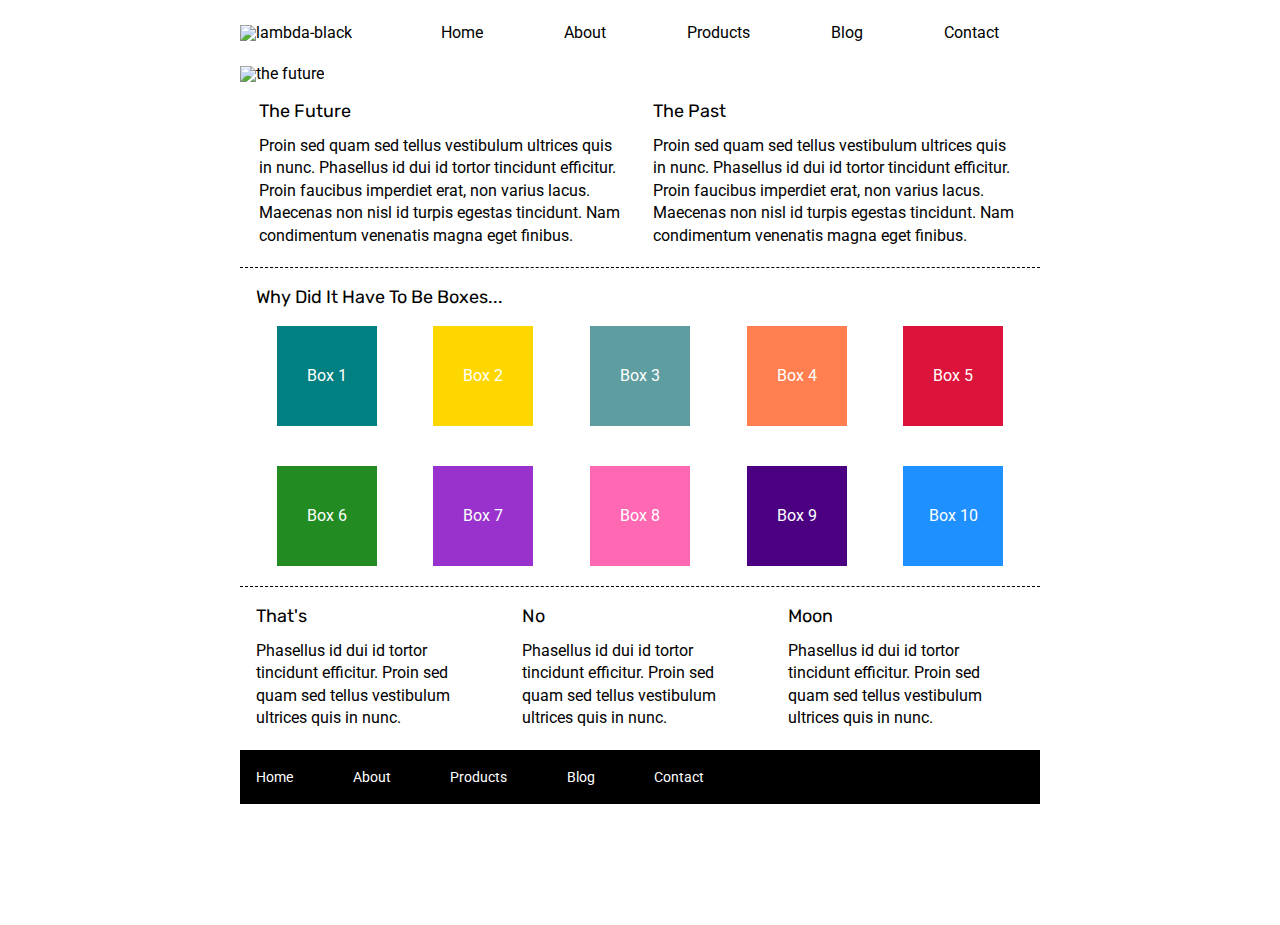
==== index.html @ bb675d83 "add home page header" ====
<!doctype html>

<html lang="en">
<head>
  <meta charset="utf-8">

  <title>Sprint Challenge - Home</title>

  <link href="https://fonts.googleapis.com/css?family=Roboto|Rubik" rel="stylesheet">
  <link rel="stylesheet" href="css/index.css">

</head>

<body>
    <div class="container">
        <header>
            <img src="img/lambda-black.png" alt="lambda-black">
            <nav>
                <a href="index.html">Home</a>
                <a href="about.html">About</a>
                <a href="#">Products</a>
                <a href="#">Blog</a>
                <a href="#">Contact</a>
            </nav>
        </header>
        <img src="img/jumbo.jpg" alt="the future">

        <section class="top-content">
            <div class="text-container">
                <h2>The Future</h2>
                <p>Proin sed quam sed tellus vestibulum ultrices quis in nunc. Phasellus id dui id tortor tincidunt efficitur. Proin faucibus imperdiet erat, non varius lacus. Maecenas non nisl id turpis egestas tincidunt. Nam condimentum venenatis magna eget finibus.</p>
            </div>
            <div class="text-container">
                <h2>The Past</h2>
                <p>Proin sed quam sed tellus vestibulum ultrices quis in nunc. Phasellus id dui id tortor tincidunt efficitur. Proin faucibus imperdiet erat, non varius lacus. Maecenas non nisl id turpis egestas tincidunt. Nam condimentum venenatis magna eget finibus.</p>
            </div>
        </section>
        
        <section class="middle-content">
        
            <h2>Why Did It Have To Be Boxes...</h2>
            
            <div class="boxes">
                <div class="box one">Box 1</div>
                <div class="box two">Box 2</div>
                <div class="box three">Box 3</div>
                <div class="box four">Box 4</div>
                <div class="box five">Box 5</div>
                <div class="box six">Box 6</div>
                <div class="box seven">Box 7</div>
                <div class="box height">Box 8</div>
                <div class="box nine">Box 9</div>
                <div class="box ten">Box 10</div>
            </div>
        
        </section>

        <section class="bottom-content">

            <div class="text-container">
                <h2>That's</h2>
                <p>Phasellus id dui id tortor tincidunt efficitur. Proin sed quam sed tellus vestibulum ultrices quis in nunc.</p>
            </div>
            <div class="text-container">
                <h2>No</h2>
                <p>Phasellus id dui id tortor tincidunt efficitur. Proin sed quam sed tellus vestibulum ultrices quis in nunc.</p>
            </div>
            <div class="text-container">
                <h2>Moon</h2>
                <p>Phasellus id dui id tortor tincidunt efficitur. Proin sed quam sed tellus vestibulum ultrices quis in nunc.</p>
            </div>

        </section>
        
        <footer>
            <nav>
                <a href="index.html">Home</a>
                <a href="about.html">About</a>
                <a href="#">Products</a>
                <a href="#">Blog</a>
                <a href="#">Contact</a>
            </nav>
        </footer>
    </div><!-- container -->        
</body>
</html>
---- css/index.css ----
/* http://meyerweb.com/eric/tools/css/reset/ 
   v2.0 | 20110126
   License: none (public domain)
*/

html, body, div, span, applet, object, iframe,
h1, h2, h3, h4, h5, h6, p, blockquote, pre,
a, abbr, acronym, address, big, cite, code,
del, dfn, em, img, ins, kbd, q, s, samp,
small, strike, strong, sub, sup, tt, var,
b, u, i, center,
dl, dt, dd, ol, ul, li,
fieldset, form, label, legend,
table, caption, tbody, tfoot, thead, tr, th, td,
article, aside, canvas, details, embed, 
figure, figcaption, footer, header, hgroup, 
menu, nav, output, ruby, section, summary,
time, mark, audio, video {
	margin: 0;
	padding: 0;
	border: 0;
	font-size: 100%;
	font: inherit;
	vertical-align: baseline;
}
/* HTML5 display-role reset for older browsers */
article, aside, details, figcaption, figure, 
footer, header, hgroup, menu, nav, section {
	display: block;
}
body {
	line-height: 1;
}
ol, ul {
	list-style: none;
}
blockquote, q {
	quotes: none;
}
blockquote:before, blockquote:after,
q:before, q:after {
	content: '';
	content: none;
}
table {
	border-collapse: collapse;
	border-spacing: 0;
}

* {
    box-sizing: border-box;
}

html, body {
    height: 100%;
    font-family: 'Roboto', sans-serif;
}

h1, h2, h3, h4, h5 {
    font-size: 18px;
    margin-bottom: 15px;
    font-family: 'Rubik', sans-serif;
}

p {
    line-height: 1.4;
}

.container {
    width: 800px;
    margin: 0 auto;
}
header nav {
    width: 80%;
    display: flex;
    justify-content: space-around;
}
header nav a {
    text-decoration: none;
    color: black;
}
header {
    display: flex;
    justify-content: space-between;
    align-items: flex-end;
    margin: 25px 0;
}

.top-content {
    display: flex;
    flex-wrap: wrap;
    justify-content: space-evenly;
    margin: 20px 0;
    border-bottom: 1px dashed black;
}

.top-content .text-container {
    width: 48%;
    padding: 0 1%;
    padding-bottom: 20px;  
}

.middle-content {
    margin-bottom: 20px;
    border-bottom: 1px dashed black;
}

.middle-content h2 {
    padding: 0 2%;
    margin-bottom: 0;
}

.middle-content .boxes {
    display: flex;
    flex-wrap: wrap;
    justify-content: space-evenly;
}

.middle-content .boxes .box {
    width: 12.5%;
    height: 100px;
    background: black;
    margin: 20px 2.5%;
    color: white;
    display: flex;
    align-items: center;
    justify-content: center;
}
.middle-content .boxes .one {
    background: teal;
}
.middle-content .boxes .two {
    background: gold;
}
.middle-content .boxes .three {
    background: cadetblue;
}
.middle-content .boxes .four {
    background: coral;
}
.middle-content .boxes .five {
    background: crimson;
}
.middle-content .boxes .six {
    background: forestgreen;
}
.middle-content .boxes .seven {
    background: darkorchid;
}
.middle-content .boxes .height {
    background: hotpink;
}
.middle-content .boxes .nine {
    background: indigo;
}
.middle-content .boxes .ten {
    background: dodgerblue;
}

.bottom-content {
    display: flex;
    margin: 0 2% 20px;
    justify-content: space-around;
}

.bottom-content .text-container {
    padding-right: 4%;
}

.bottom-content .text-container:last-child {
    padding-right: 0;
}

footer {
    width: 100%;
    background: black;
}

footer nav {
    width: 60%;
    display: flex;
    justify-content: space-between;
    align-items: center;
    padding: 20px 2%;
    font-size: 14px;
}

footer nav a {
    color: white;
    text-decoration: none;
}
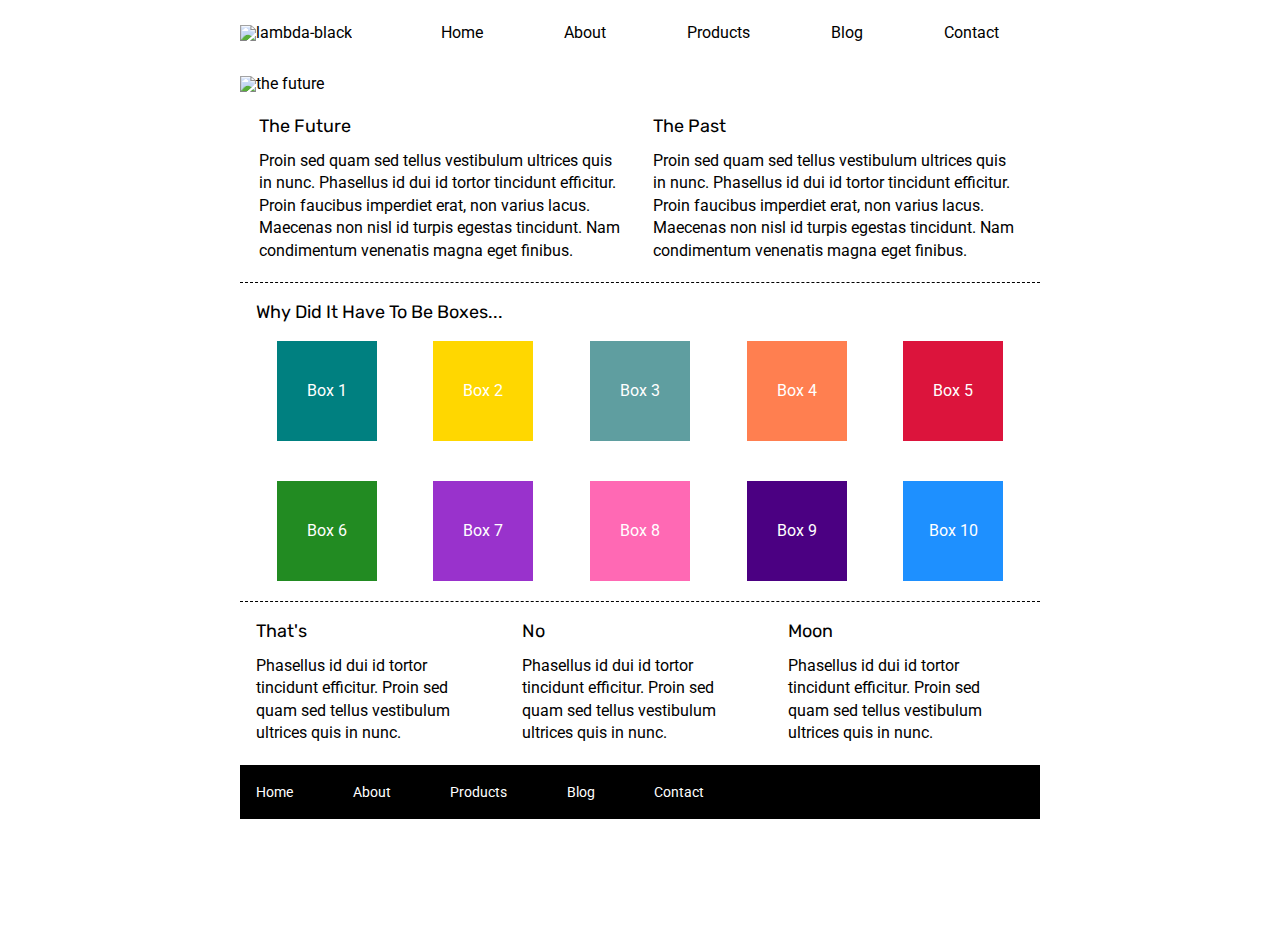
==== commit 2f52f9d6: "fix the about page" ====
--- a/index.html
+++ b/index.html
@@ -22,8 +22,9 @@
                 <a href="#">Blog</a>
                 <a href="#">Contact</a>
             </nav>
+            <img class="jumbo-img" src="img/jumbo.jpg" alt="the future">
         </header>
-        <img src="img/jumbo.jpg" alt="the future">
+        
 
         <section class="top-content">
             <div class="text-container">
--- a/css/index.css
+++ b/css/index.css
@@ -81,10 +81,15 @@
 }
 header {
     display: flex;
+    flex-wrap: wrap;
     justify-content: space-between;
     align-items: flex-end;
     margin: 25px 0;
 }
+.jumbo-img {
+    margin-top: 35px;
+    width: 100%;
+}
 
 .top-content {
     display: flex;
@@ -93,11 +98,37 @@
     margin: 20px 0;
     border-bottom: 1px dashed black;
 }
-
+.about-top-content {
+    padding: 0 18px 20px 18px;
+    border-bottom: 1px dashed black; 
+}
 .top-content .text-container {
     width: 48%;
     padding: 0 1%;
     padding-bottom: 20px;  
+}
+
+.about-middle-content {
+    display: flex;
+    flex-wrap: wrap;
+    justify-content: space-between;
+}
+.about-middle-content .box {
+    height: 100%;
+    width: 46%;
+    margin: 25px 15px;
+    border-bottom: 1px dashed black;
+}
+.box-img {
+    width: 100%;
+    margin-bottom: 5px;
+}
+button {
+    margin: 15px 0;
+    padding: 6px 15px;
+    font-size: 12px;
+    border-radius: 7px;
+    border: 2px solid black;
 }
 
 .middle-content {
@@ -171,6 +202,10 @@
     padding-right: 0;
 }
 
+.about-bottom-content {
+    margin: 20px 15px 35px 15px;
+}
+
 footer {
     width: 100%;
     background: black;
